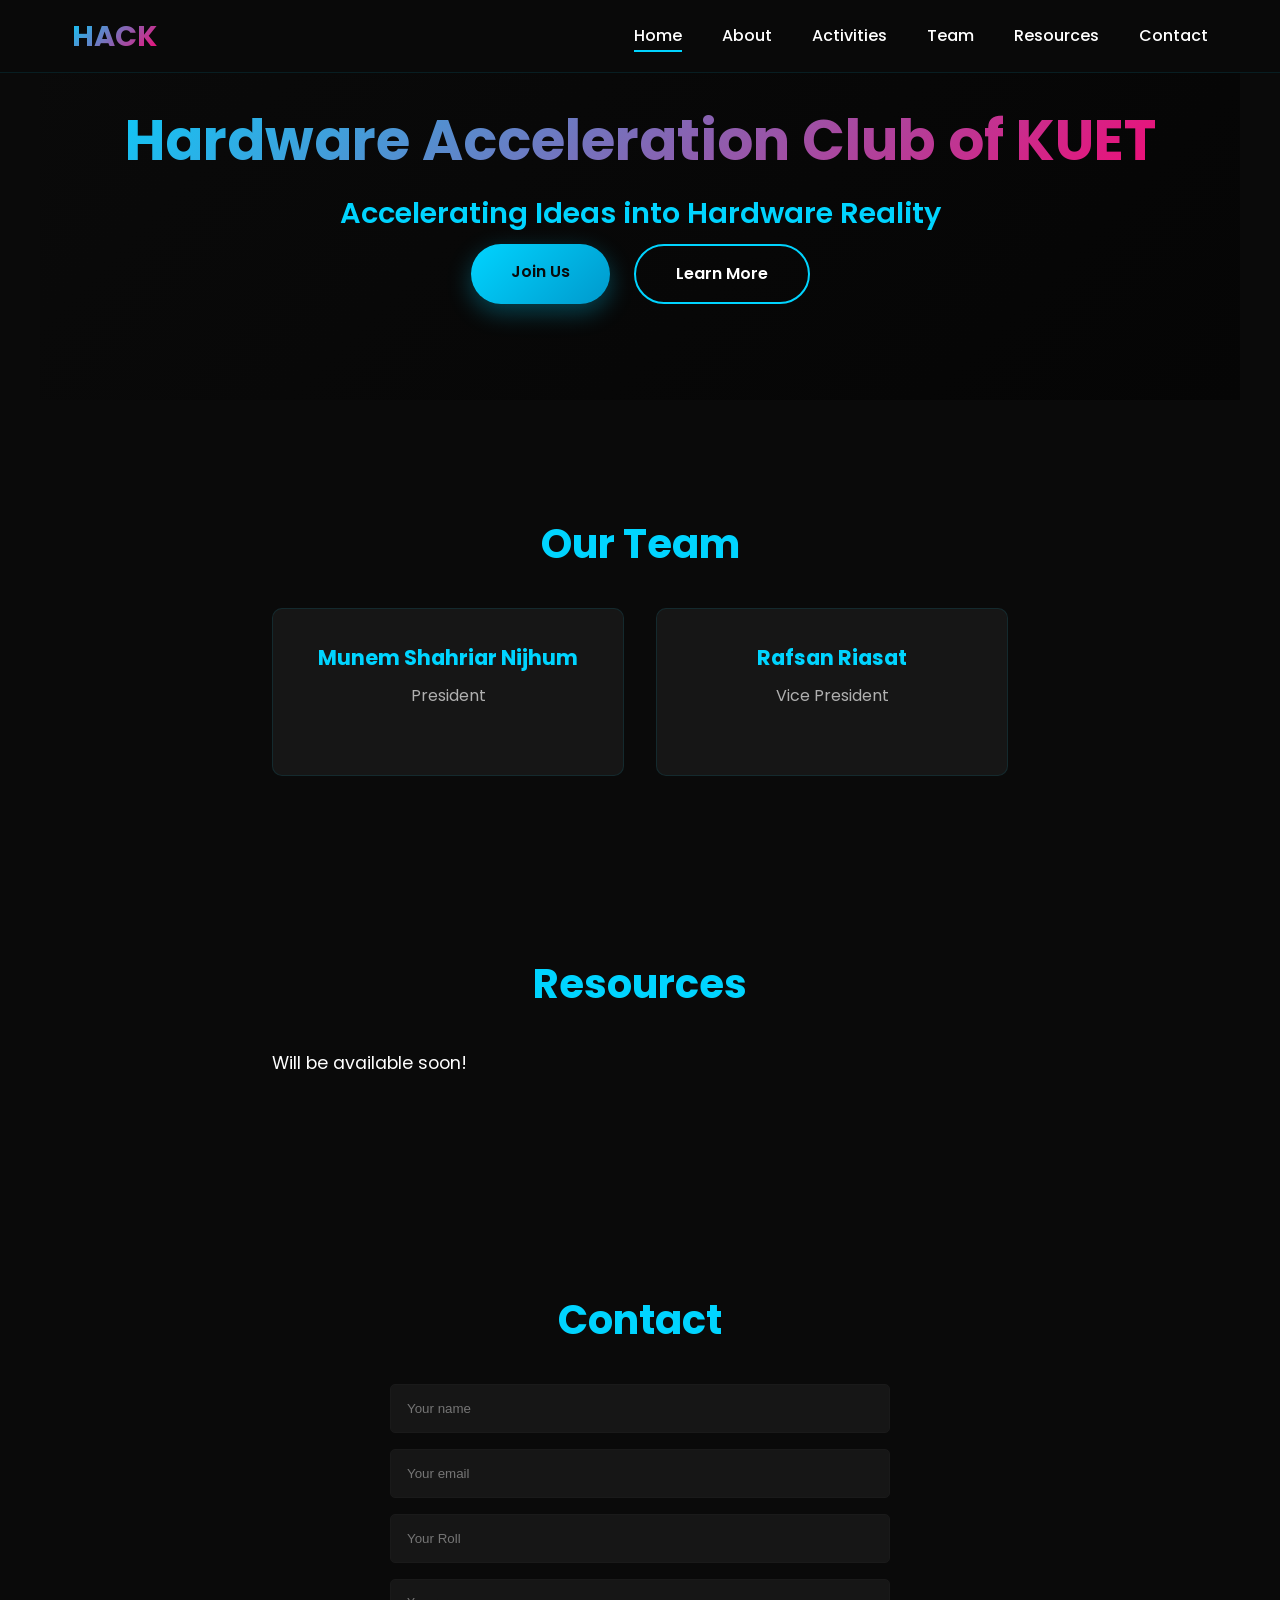
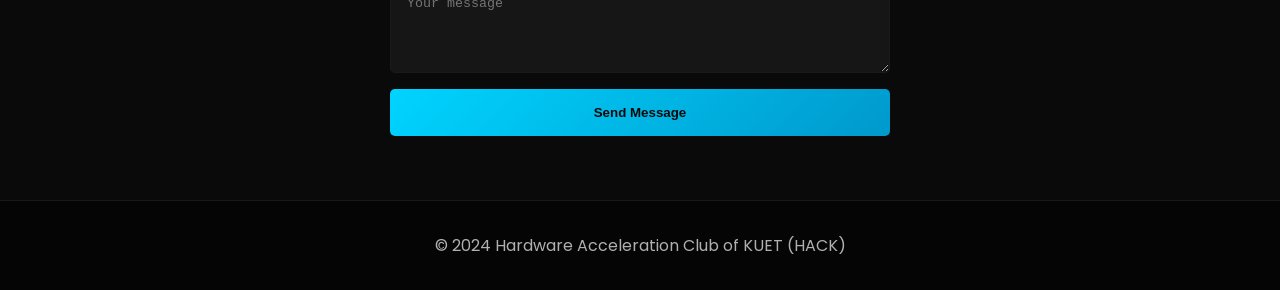
==== index.html @ 8478e125 "Adding Multipage of about,activities and Index" ====
<!DOCTYPE html>
<html lang="en">
<head>
    <meta charset="UTF-8">
    <meta name="viewport" content="width=device-width, initial-scale=1.0">
    <title>Hardware Acceleration Club of KUET (HACK)</title>
    <link rel="preconnect" href="https://fonts.googleapis.com">
    <link rel="preconnect" href="https://fonts.gstatic.com" crossorigin>
    <link href="https://fonts.googleapis.com/css2?family=Poppins:wght@300;400;500;600;700&family=Roboto:wght@400;500;700&display=swap" rel="stylesheet">
    <link rel="stylesheet" href="style.css">
</head>
<body>
    <!-- Header -->
    <header class="header">
        <nav class="navbar">
            <div class="nav-container">
                <div class="logo">
                    <h1>HACK</h1>
                </div>
                <ul class="nav-menu">
                    <li><a href="index.html" class="nav-link active">Home</a></li>
                    <li><a href="about.html" class="nav-link">About</a></li>
                    <li><a href="activities.html" class="nav-link">Activities</a></li>
                    <li><a href="index.html#team" class="nav-link">Team</a></li>
                    <li><a href="index.html#resources" class="nav-link">Resources</a></li>
                    <li><a href="index.html#contact" class="nav-link">Contact</a></li>
                </ul>
            </div>
        </nav>
    </header>

    <!-- Home Section -->
    <main>
        <section id="home" class="hero">
            <div class="hero-content">
                <h1 class="hero-title">Hardware Acceleration Club of KUET</h1>
                <p class="hero-tagline">Accelerating Ideas into Hardware Reality</p>
                <div class="hero-buttons">
                    <a href="#contact" class="btn btn-primary">Join Us</a>
                    <a href="about.html" class="btn btn-secondary">Learn More</a>
                </div>
            </div>
            <div class="hero-background">
                <div class="circle circle-1"></div>
                <div class="circle circle-2"></div>
                <div class="circle circle-3"></div>
            </div>
        </section>

        <!-- Team Section -->
        <section id="team" class="content-section">
            <h2>Our Team</h2>
            <div class="team-members">
                <div class="team-member">
                    <h3>Munem Shahriar Nijhum</h3>
                    <p>President</p>
                </div>
                <div class="team-member">
                    <h3>Rafsan Riasat</h3>
                    <p>Vice President</p>
                </div>
            </div>
        </section>

        <!-- Resources Section -->
        <section id="resources" class="content-section">
            <h2>Resources</h2>
            <p>Will be available soon!</p>
        </section>

        <!-- Contact Section -->
        <section id="contact" class="content-section">
            <h2>Contact</h2>
            <form>
                <input type="text" placeholder="Your name">
                <input type="email" placeholder="Your email">
                <input type="text" placeholder="Your Roll">
                <textarea rows="4" placeholder="Your message"></textarea>
                <button type="submit">Send Message</button>
            </form>
        </section>
    </main>

    <footer>
        <p>&copy; 2024 Hardware Acceleration Club of KUET (HACK)</p>
    </footer>
</body>
</html>
---- style.css ----
* {
    margin: 0;
    padding: 0;
    box-sizing: border-box;
}

:root {
    --primary: #00d4ff;
    --accent: #ff006e;
    --dark: #0a0a0a;
    --light: #b0b0b0;
}

body {
    font-family: 'Poppins', sans-serif;
    background: var(--dark);
    color: #fff;
    line-height: 1.6;
}

html {
    scroll-behavior: smooth;
}

/* Header */
.header {
    position: fixed;
    top: 0;
    width: 100%;
    background: rgba(10, 10, 10, 0.95);
    backdrop-filter: blur(10px);
    z-index: 1000;
    border-bottom: 1px solid rgba(0, 212, 255, 0.1);
    padding: 0.8rem 0;
}

.nav-container {
    max-width: 1200px;
    margin: 0 auto;
    padding: 0 2rem;
    display: flex;
    justify-content: space-between;
    align-items: center;
}

.logo h1 {
    font-size: 1.8rem;
    background: linear-gradient(135deg, var(--primary), var(--accent));
    -webkit-background-clip: text;
    -webkit-text-fill-color: transparent;
}

.nav-menu {
    display: flex;
    list-style: none;
    gap: 2.5rem;
}

.nav-link {
    color: #fff;
    text-decoration: none;
    font-weight: 500;
    position: relative;
    transition: 0.3s;
}

.nav-link::after {
    content: '';
    position: absolute;
    bottom: -5px;
    left: 0;
    width: 0;
    height: 2px;
    background: var(--primary);
    transition: 0.3s;
}

.nav-link:hover::after,
.nav-link.active::after {
    width: 100%;
}

/* Hero */
.hero {
    height: auto;
    display: flex;
    align-items: center;
    justify-content: center;
    position: relative;
    background: linear-gradient(135deg, var(--dark) 0%, #050505 100%);
    padding: 6rem 0;
    overflow: hidden;
}

.hero-content {
    position: relative;
    z-index: 10;
    text-align: center;
    width: 100%;
    padding: 0 1rem;
}

.hero-title {
    font-size: 3.5rem;
    font-weight: 700;
    background: linear-gradient(135deg, var(--primary), var(--accent));
    -webkit-background-clip: text;
    -webkit-text-fill-color: transparent;
    margin-bottom: 0.3rem;
}

.hero-tagline {
    font-size: 1.8rem;
    color: var(--primary);
    font-weight: 600;
    margin-bottom: 0.5rem;
}

.hero-description {
    font-size: 1.2rem;
    color: var(--light);
    margin-bottom: 1.5rem;
    font-weight: 300;
}

.hero-buttons {
    display: flex;
    gap: 1.5rem;
    justify-content: center;
    flex-wrap: wrap;
}

.btn {
    padding: 15px 40px;
    border: none;
    border-radius: 50px;
    font-size: 1rem;
    font-weight: 600;
    cursor: pointer;
    text-decoration: none;
    transition: 0.3s;
}

.btn-primary {
    background: linear-gradient(135deg, var(--primary), #0099cc);
    color: var(--dark);
    box-shadow: 0 8px 25px rgba(0, 212, 255, 0.3);
}

.btn-primary:hover {
    transform: translateY(-3px);
    box-shadow: 0 12px 35px rgba(0, 212, 255, 0.5);
}

.btn-secondary {
    background: transparent;
    border: 2px solid var(--primary);
    color: #fff;
}

.btn-secondary:hover {
    background: var(--primary);
    color: var(--dark);
    transform: translateY(-3px);
}

/* Sections */
section {
    max-width: 1200px;
    margin: 0 auto;
    padding: 2rem;
}

section h2 {
    font-size: 2.5rem;
    color: var(--primary);
    text-align: center;
    margin-bottom: 2rem;
}

section a {
    color: var(--primary);
    text-decoration: none;
}

.content-section {
    padding: 4rem 2rem;
    max-width: 800px;
    margin: 0 auto;
    margin-top: 3rem;
}

.content-section h2 {
    font-size: 2.5rem;
    color: var(--primary);
    text-align: center;
    margin-bottom: 2rem;
}

.content-section p {
    font-size: 1.1rem;
    line-height: 1.8;
    margin-bottom: 2rem;
    color: #fff;
}

.content-section ul {
    list-style: none;
    padding: 0;
}

.content-section li {
    padding: 1.5rem 0;
    border-bottom: 1px solid rgba(255, 255, 255, 0.1);
    font-size: 1.1rem;
    color: #fff;
}

.content-section li strong {
    color: var(--primary);
}

.team-members {
    display: grid;
    grid-template-columns: repeat(auto-fit, minmax(300px, 1fr));
    gap: 2rem;
    margin-top: 2rem;
}

.team-member {
    background: rgba(255, 255, 255, 0.05);
    padding: 2rem;
    border-radius: 10px;
    text-align: center;
    border: 1px solid rgba(0, 212, 255, 0.1);
}

.team-member h3 {
    color: var(--primary);
    margin-bottom: 0.5rem;
    font-size: 1.3rem;
}

.team-member p {
    color: var(--light);
    font-size: 1rem;
}

form {
    display: flex;
    flex-direction: column;
    gap: 1rem;
    max-width: 500px;
    margin: 0 auto;
}

form input, form textarea {
    padding: 1rem;
    border: 1px solid #1a1a1a;
    background: rgba(255, 255, 255, 0.05);
    color: #fff;
    border-radius: 5px;
}

form button {
    padding: 1rem;
    background: linear-gradient(135deg, var(--primary), #0099cc);
    color: var(--dark);
    border: none;
    border-radius: 5px;
    font-weight: 600;
    cursor: pointer;
}

footer {
    background: #050505;
    padding: 2rem;
    text-align: center;
    color: var(--light);
    border-top: 1px solid #1a1a1a;
}
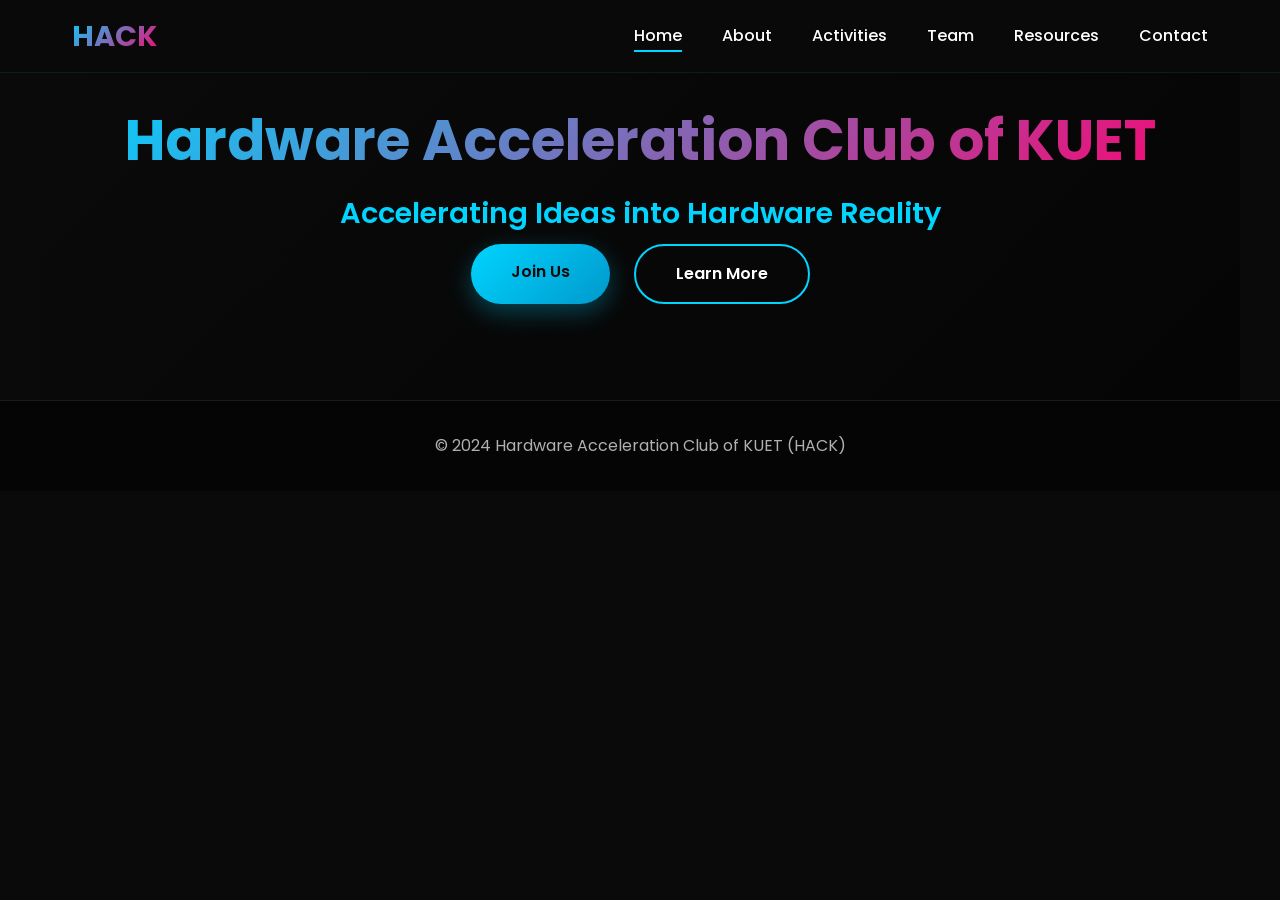
==== commit 4cb756d3: "adding resource and contact section" ====
--- a/index.html
+++ b/index.html
@@ -21,9 +21,9 @@
                     <li><a href="index.html" class="nav-link active">Home</a></li>
                     <li><a href="about.html" class="nav-link">About</a></li>
                     <li><a href="activities.html" class="nav-link">Activities</a></li>
-                    <li><a href="index.html#team" class="nav-link">Team</a></li>
-                    <li><a href="index.html#resources" class="nav-link">Resources</a></li>
-                    <li><a href="index.html#contact" class="nav-link">Contact</a></li>
+                    <li><a href="team.html" class="nav-link">Team</a></li>
+                    <li><a href="resources.html" class="nav-link">Resources</a></li>
+                    <li><a href="contact.html" class="nav-link">Contact</a></li>
                 </ul>
             </div>
         </nav>
@@ -36,7 +36,7 @@
                 <h1 class="hero-title">Hardware Acceleration Club of KUET</h1>
                 <p class="hero-tagline">Accelerating Ideas into Hardware Reality</p>
                 <div class="hero-buttons">
-                    <a href="#contact" class="btn btn-primary">Join Us</a>
+                    <a href="contact.html" class="btn btn-primary">Join Us</a>
                     <a href="about.html" class="btn btn-secondary">Learn More</a>
                 </div>
             </div>
@@ -46,39 +46,6 @@
                 <div class="circle circle-3"></div>
             </div>
         </section>
-
-        <!-- Team Section -->
-        <section id="team" class="content-section">
-            <h2>Our Team</h2>
-            <div class="team-members">
-                <div class="team-member">
-                    <h3>Munem Shahriar Nijhum</h3>
-                    <p>President</p>
-                </div>
-                <div class="team-member">
-                    <h3>Rafsan Riasat</h3>
-                    <p>Vice President</p>
-                </div>
-            </div>
-        </section>
-
-        <!-- Resources Section -->
-        <section id="resources" class="content-section">
-            <h2>Resources</h2>
-            <p>Will be available soon!</p>
-        </section>
-
-        <!-- Contact Section -->
-        <section id="contact" class="content-section">
-            <h2>Contact</h2>
-            <form>
-                <input type="text" placeholder="Your name">
-                <input type="email" placeholder="Your email">
-                <input type="text" placeholder="Your Roll">
-                <textarea rows="4" placeholder="Your message"></textarea>
-                <button type="submit">Send Message</button>
-            </form>
-        </section>
     </main>
 
     <footer>
--- a/style.css
+++ b/style.css
@@ -235,6 +235,14 @@
     border: 1px solid rgba(0, 212, 255, 0.1);
 }
 
+.team-photo {
+    width: 100%;
+    height: 300px;
+    object-fit: cover;
+    border-radius: 10px;
+    margin-bottom: 1.5rem;
+}
+
 .team-member h3 {
     color: var(--primary);
     margin-bottom: 0.5rem;
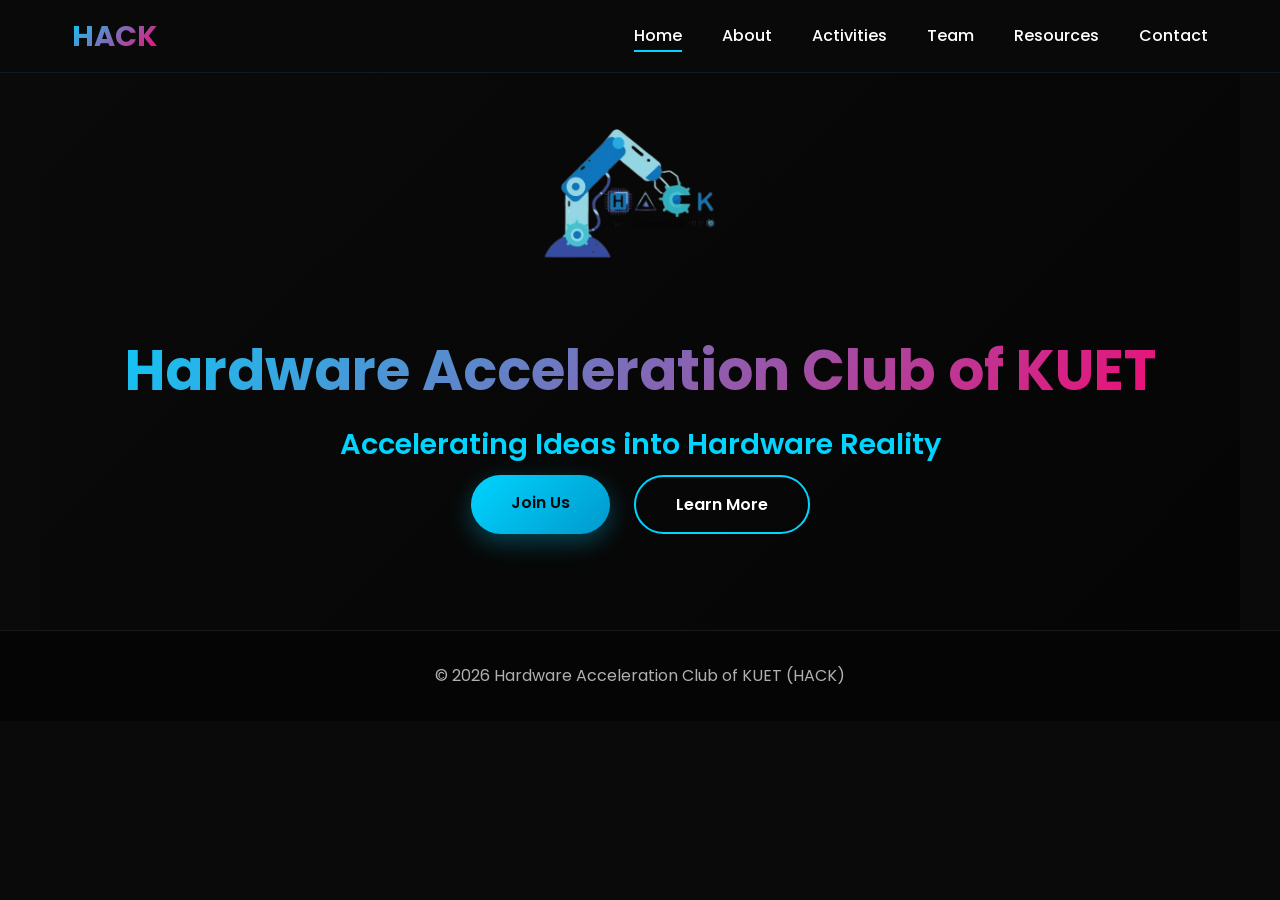
==== commit 3969445f: "Team Formation" ====
--- a/index.html
+++ b/index.html
@@ -33,6 +33,7 @@
     <main>
         <section id="home" class="hero">
             <div class="hero-content">
+                <img src="img/HACKLogo.png" alt="HACK Logo" class="hero-logo">
                 <h1 class="hero-title">Hardware Acceleration Club of KUET</h1>
                 <p class="hero-tagline">Accelerating Ideas into Hardware Reality</p>
                 <div class="hero-buttons">
@@ -49,7 +50,7 @@
     </main>
 
     <footer>
-        <p>&copy; 2024 Hardware Acceleration Club of KUET (HACK)</p>
+        <p>&copy; 2026 Hardware Acceleration Club of KUET (HACK)</p>
     </footer>
 </body>
 </html>
--- a/style.css
+++ b/style.css
@@ -100,6 +100,15 @@
     padding: 0 1rem;
 }
 
+.hero-logo {
+    max-width: 200px;
+    height: auto;
+    margin-bottom: 2rem;
+    display: block;
+    margin-left: auto;
+    margin-right: auto;
+}
+
 .hero-title {
     font-size: 3.5rem;
     font-weight: 700;
@@ -107,6 +116,16 @@
     -webkit-background-clip: text;
     -webkit-text-fill-color: transparent;
     margin-bottom: 0.3rem;
+    display: flex;
+    align-items: center;
+    justify-content: center;
+    gap: 2rem;
+}
+
+.hero-title-logo {
+    max-width: 150px;
+    height: auto;
+    flex-shrink: 0;
 }
 
 .hero-tagline {
@@ -184,10 +203,10 @@
 }
 
 .content-section {
-    padding: 4rem 2rem;
+    padding: 1.5rem 2rem;
     max-width: 800px;
     margin: 0 auto;
-    margin-top: 3rem;
+    margin-top: 1rem;
 }
 
 .content-section h2 {
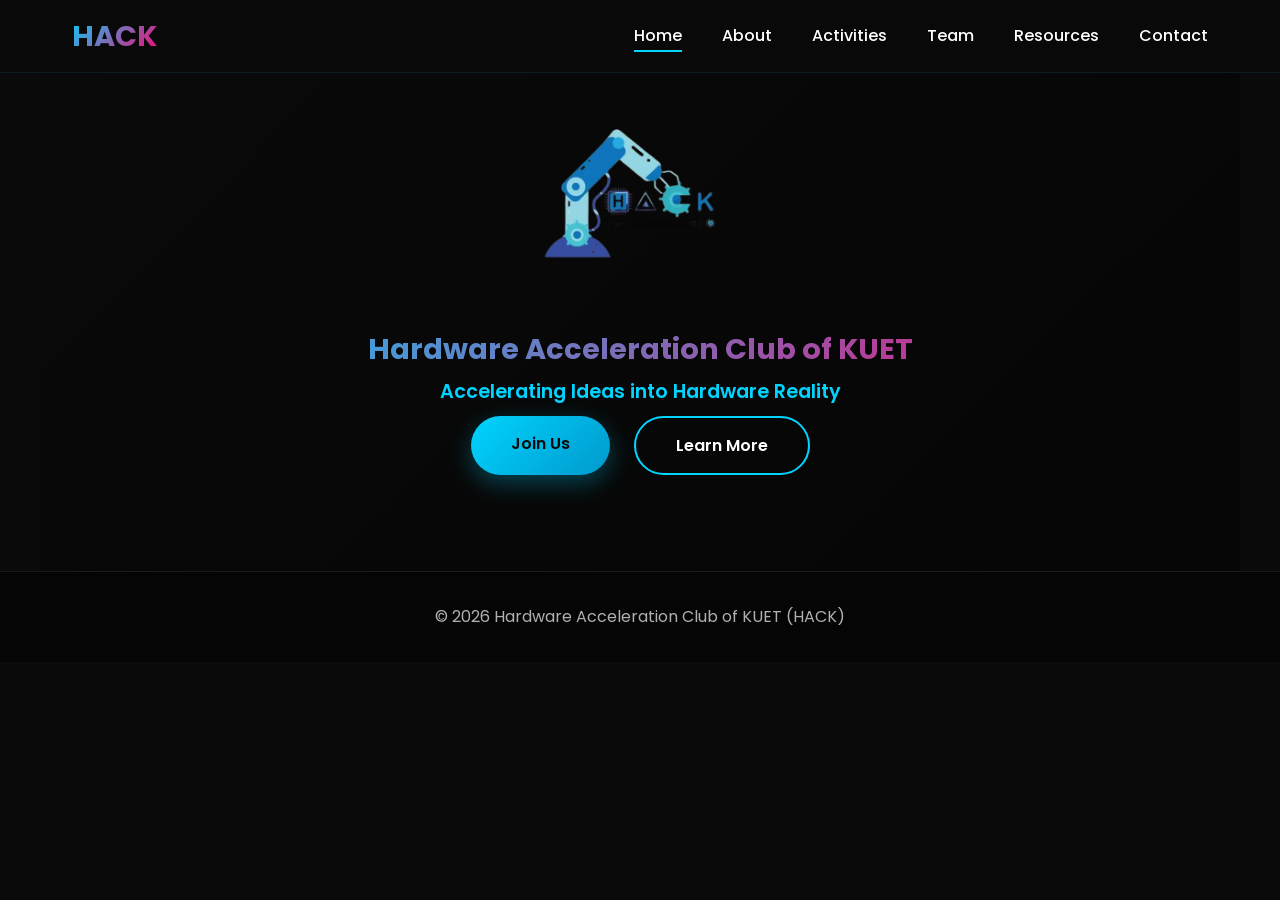
==== commit 1c28e047: "Mobile view Updation" ====
--- a/index.html
+++ b/index.html
@@ -17,7 +17,12 @@
                 <div class="logo">
                     <h1>HACK</h1>
                 </div>
-                <ul class="nav-menu">
+                <div class="hamburger" id="hamburger">
+                    <span></span>
+                    <span></span>
+                    <span></span>
+                </div>
+                <ul class="nav-menu" id="navMenu">
                     <li><a href="index.html" class="nav-link active">Home</a></li>
                     <li><a href="about.html" class="nav-link">About</a></li>
                     <li><a href="activities.html" class="nav-link">Activities</a></li>
@@ -52,5 +57,25 @@
     <footer>
         <p>&copy; 2026 Hardware Acceleration Club of KUET (HACK)</p>
     </footer>
+
+    <script>
+        // Mobile menu toggle
+        const hamburger = document.getElementById('hamburger');
+        const navMenu = document.getElementById('navMenu');
+        const navLinks = navMenu.querySelectorAll('.nav-link');
+
+        hamburger.addEventListener('click', () => {
+            hamburger.classList.toggle('active');
+            navMenu.classList.toggle('active');
+        });
+
+        // Close menu when a link is clicked
+        navLinks.forEach(link => {
+            link.addEventListener('click', () => {
+                hamburger.classList.remove('active');
+                navMenu.classList.remove('active');
+            });
+        });
+    </script>
 </body>
 </html>
--- a/style.css
+++ b/style.css
@@ -80,6 +80,70 @@
     width: 100%;
 }
 
+/* Hamburger Menu */
+.hamburger {
+    display: none;
+    flex-direction: column;
+    cursor: pointer;
+    gap: 5px;
+}
+
+.hamburger span {
+    width: 25px;
+    height: 3px;
+    background: var(--primary);
+    border-radius: 3px;
+    transition: 0.3s;
+}
+
+.hamburger.active span:nth-child(1) {
+    transform: rotate(45deg) translate(10px, 10px);
+}
+
+.hamburger.active span:nth-child(2) {
+    opacity: 0;
+}
+
+.hamburger.active span:nth-child(3) {
+    transform: rotate(-45deg) translate(8px, -8px);
+}
+
+/* Designation Filter */
+.designation-filter {
+    display: flex;
+    flex-direction: column;
+    gap: 0;
+    padding: 1rem 0;
+}
+
+.filter-btn {
+    padding: 1rem 2rem;
+    background: transparent;
+    border: none;
+    border-bottom: 1px solid rgba(0, 212, 255, 0.1);
+    color: var(--primary);
+    cursor: pointer;
+    font-size: 1rem;
+    transition: 0.3s;
+    font-weight: 500;
+    text-align: left;
+}
+
+.filter-btn:first-child {
+    border-top: 1px solid rgba(0, 212, 255, 0.1);
+}
+
+.filter-btn:hover {
+    background: rgba(0, 212, 255, 0.1);
+    padding-left: 2.5rem;
+}
+
+.filter-btn-active {
+    background: rgba(0, 212, 255, 0.2);
+    padding-left: 2.5rem;
+    border-left: 3px solid var(--primary);
+}
+
 /* Hero */
 .hero {
     height: auto;
@@ -305,4 +369,216 @@
     text-align: center;
     color: var(--light);
     border-top: 1px solid #1a1a1a;
+}
+
+/* Wider container for team page to fit 3 images in a row */
+.team-page-wide {
+    max-width: 1200px !important;
+}
+
+/* Mobile Responsive Design */
+@media (max-width: 768px) {
+    .logo h1 {
+        font-size: 1.3rem;
+    }
+
+    .nav-menu {
+        display: none;
+        position: absolute;
+        top: 60px;
+        left: 0;
+        width: 100%;
+        flex-direction: column;
+        background: rgba(10, 10, 10, 0.98);
+        gap: 0;
+        padding: 1rem 0;
+        border-bottom: 1px solid rgba(0, 212, 255, 0.1);
+    }
+
+    .nav-menu.active {
+        display: flex;
+    }
+
+    .nav-menu li {
+        padding: 1rem 2rem;
+        border-bottom: 1px solid rgba(0, 212, 255, 0.05);
+    }
+
+    .nav-menu li:last-child {
+        border-bottom: none;
+    }
+
+    .nav-link {
+        font-size: 0.9rem;
+    }
+
+    .nav-link::after {
+        display: none;
+    }
+
+    .hamburger {
+        display: flex;
+    }
+
+    .nav-link {
+        font-size: 0.9rem;
+    }
+
+    /* Show designation filter in mobile */
+    #designation-filter-section {
+        display: block !important;
+        padding: 1.5rem 1rem !important;
+    }
+
+    .designation-filter {
+        display: flex;
+    }
+
+    .team-member.hidden {
+        display: none;
+    }
+
+.hidden-section {
+    display: none;
+}
+        gap: 1rem;
+    }
+
+    .hero-title-logo {
+        max-width: 80px;
+    }
+
+    .hero-title {
+        font-size: 1.8rem;
+        gap: 1rem;
+    }
+
+    .hero-title-logo {
+        max-width: 80px;
+    }
+
+    .hero-tagline {
+        font-size: 1.2rem;
+    }
+
+    .hero-description {
+        font-size: 1rem;
+    }
+
+    section h2 {
+        font-size: 1.8rem;
+    }
+
+    .content-section h2 {
+        font-size: 1.8rem;
+    }
+
+    .content-section p {
+        font-size: 1rem;
+    }
+
+    .team-members {
+        grid-template-columns: repeat(auto-fit, minmax(200px, 1fr));
+        gap: 1rem;
+    }
+
+    .team-photo {
+        height: 200px;
+    }
+
+    .team-member h3 {
+        font-size: 1.1rem;
+    }
+
+    .team-member p {
+        font-size: 0.9rem;
+    }
+}
+
+@media (max-width: 480px) {
+    .logo h1 {
+        font-size: 1.1rem;
+    }
+
+    .nav-container {
+        padding: 0 1rem;
+    }
+
+    .nav-menu {
+        gap: 1rem;
+    }
+
+    .nav-link {
+        font-size: 0.8rem;
+    }
+
+    .hamburger {
+        display: flex;
+    }
+
+    .hero {
+        padding: 4rem 0;
+    }
+
+    .hero-title {
+        font-size: 1.3rem;
+        gap: 0.5rem;
+    }
+
+    .hero-title-logo {
+        max-width: 60px;
+    }
+
+    .hero-tagline {
+        font-size: 1rem;
+    }
+
+    .hero-description {
+        font-size: 0.9rem;
+    }
+
+    section {
+        padding: 1rem;
+    }
+
+    section h2 {
+        font-size: 1.5rem;
+        margin-bottom: 1rem;
+    }
+
+    .content-section {
+        padding: 1rem;
+    }
+
+    .content-section h2 {
+        font-size: 1.5rem;
+        margin-bottom: 1rem;
+    }
+
+    .content-section p {
+        font-size: 0.9rem;
+        margin-bottom: 1rem;
+    }
+
+    .team-members {
+        grid-template-columns: 1fr;
+        gap: 1rem;
+    }
+
+    .team-photo {
+        height: 250px;
+    }
+
+    .team-member {
+        padding: 1rem;
+    }
+
+    .btn {
+        padding: 10px 25px;
+        font-size: 0.9rem;
+    }
+
+    .hero-buttons {
+        gap: 1rem;
+    }
 }
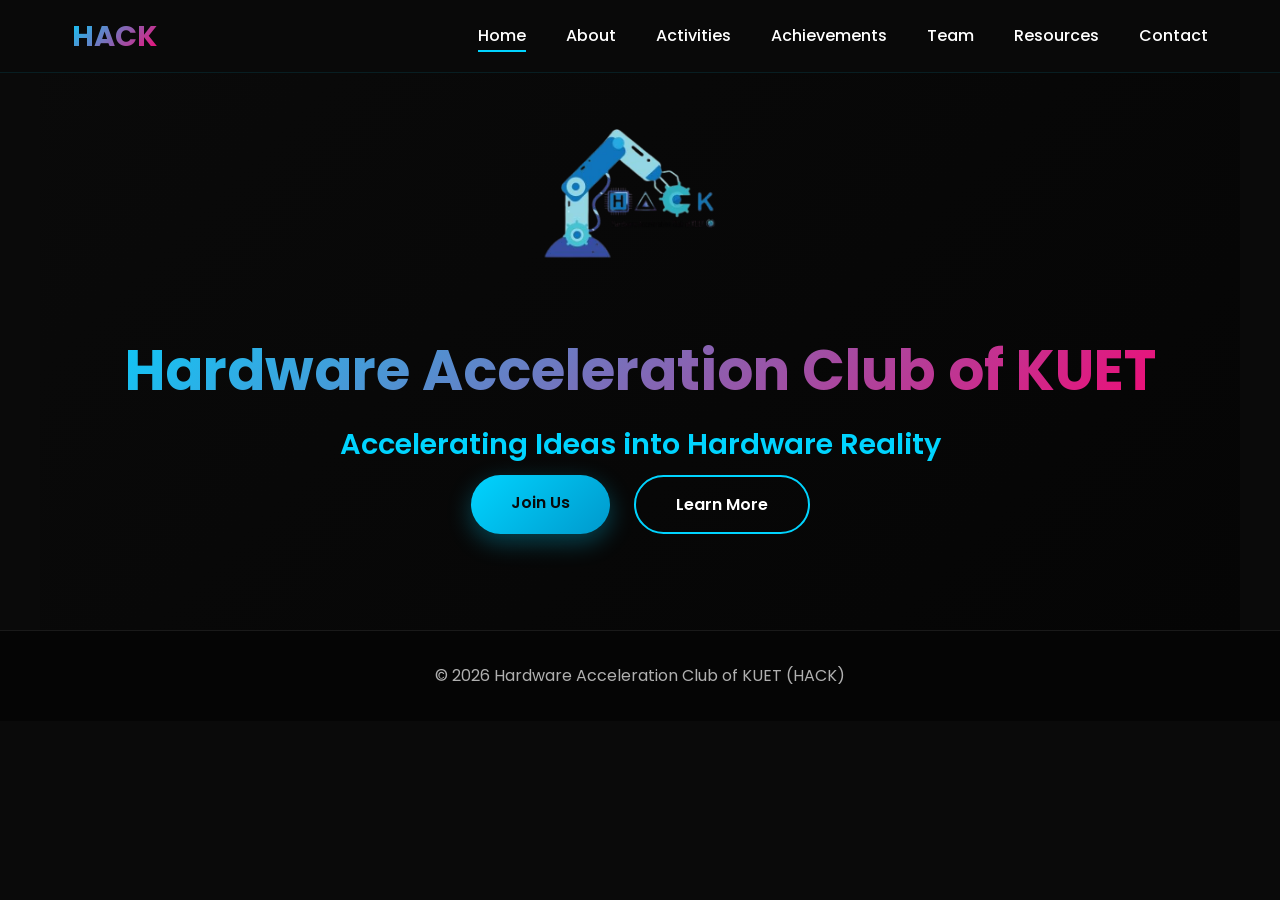
==== commit 1da71777: "Adding About and Achievements Segment" ====
--- a/index.html
+++ b/index.html
@@ -26,6 +26,7 @@
                     <li><a href="index.html" class="nav-link active">Home</a></li>
                     <li><a href="about.html" class="nav-link">About</a></li>
                     <li><a href="activities.html" class="nav-link">Activities</a></li>
+                    <li><a href="achievements.html" class="nav-link">Achievements</a></li>
                     <li><a href="team.html" class="nav-link">Team</a></li>
                     <li><a href="resources.html" class="nav-link">Resources</a></li>
                     <li><a href="contact.html" class="nav-link">Contact</a></li>
--- a/style.css
+++ b/style.css
@@ -305,7 +305,7 @@
 
 .team-members {
     display: grid;
-    grid-template-columns: repeat(auto-fit, minmax(300px, 1fr));
+    grid-template-columns: repeat(3, 1fr);
     gap: 2rem;
     margin-top: 2rem;
 }
@@ -319,11 +319,14 @@
 }
 
 .team-photo {
-    width: 100%;
-    height: 300px;
+    width: 250px;
+    height: 250px;
     object-fit: cover;
     border-radius: 10px;
     margin-bottom: 1.5rem;
+    display: block;
+    margin-left: auto;
+    margin-right: auto;
 }
 
 .team-member h3 {
@@ -376,8 +379,35 @@
     max-width: 1200px !important;
 }
 
-/* Mobile Responsive Design */
-@media (max-width: 768px) {
+/* Ensure team-page-wide sections display exactly 3 columns */
+.team-page-wide .team-members {
+    grid-template-columns: repeat(3, 1fr);
+    gap: 2rem;
+}
+
+/* Responsive Design */
+
+/* Laptops and Desktops */
+@media (min-width: 993px) {
+    .team-members, .team-page-wide .team-members {
+        grid-template-columns: repeat(3, 1fr); /* 3 columns */
+    }
+}
+
+/* Tablets */
+@media (max-width: 992px) {
+    .team-members, .team-page-wide .team-members {
+        grid-template-columns: repeat(2, 1fr); /* 2 columns */
+        gap: 1.5rem;
+    }
+    .team-photo {
+        width: 200px;
+        height: 200px;
+    }
+}
+
+/* Mobile devices */
+@media (max-width: 767px) {
     .logo h1 {
         font-size: 1.3rem;
     }
@@ -400,7 +430,7 @@
     }
 
     .nav-menu li {
-        padding: 1rem 2rem;
+        padding: 0.5rem 2rem;
         border-bottom: 1px solid rgba(0, 212, 255, 0.05);
     }
 
@@ -418,10 +448,6 @@
 
     .hamburger {
         display: flex;
-    }
-
-    .nav-link {
-        font-size: 0.9rem;
     }
 
     /* Show designation filter in mobile */
@@ -432,20 +458,16 @@
 
     .designation-filter {
         display: flex;
+        flex-wrap: wrap;
+        justify-content: center;
     }
 
     .team-member.hidden {
         display: none;
     }
 
-.hidden-section {
-    display: none;
-}
-        gap: 1rem;
-    }
-
-    .hero-title-logo {
-        max-width: 80px;
+    .hidden-section {
+        display: none;
     }
 
     .hero-title {
@@ -477,13 +499,14 @@
         font-size: 1rem;
     }
 
-    .team-members {
-        grid-template-columns: repeat(auto-fit, minmax(200px, 1fr));
+    .team-members, .team-page-wide .team-members {
+        grid-template-columns: 1fr; /* 1 column */
         gap: 1rem;
     }
 
     .team-photo {
-        height: 200px;
+        width: 180px;
+        height: 180px;
     }
 
     .team-member h3 {
@@ -512,10 +535,6 @@
         font-size: 0.8rem;
     }
 
-    .hamburger {
-        display: flex;
-    }
-
     .hero {
         padding: 4rem 0;
     }
@@ -560,17 +579,9 @@
         margin-bottom: 1rem;
     }
 
-    .team-members {
-        grid-template-columns: 1fr;
-        gap: 1rem;
-    }
-
-    .team-photo {
-        height: 250px;
-    }
-
     .team-member {
         padding: 1rem;
+        text-align: center;
     }
 
     .btn {
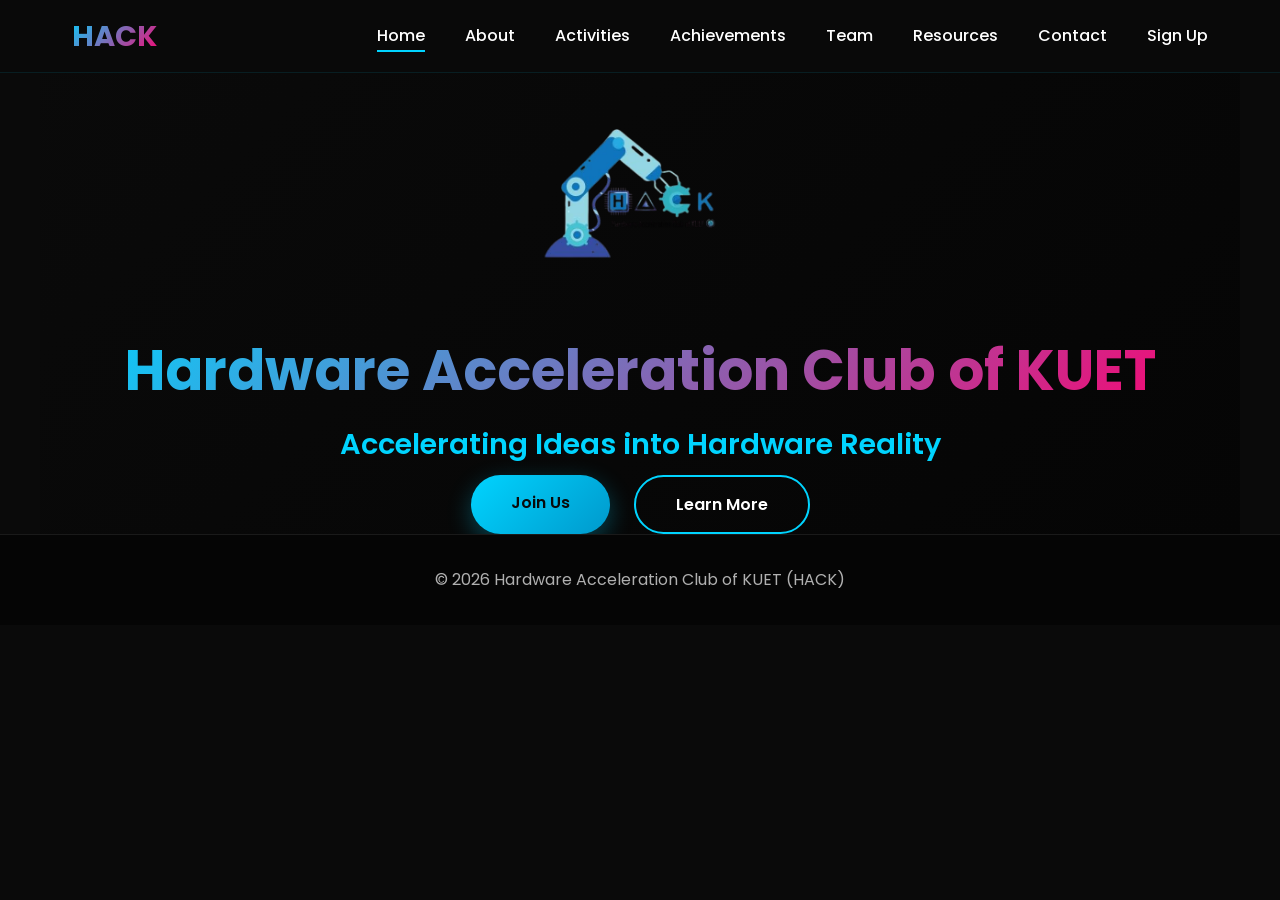
==== commit e8b58ddd: "adding signup section Co-authored-by: Copilot <copilot@github.com>" ====
--- a/index.html
+++ b/index.html
@@ -30,6 +30,7 @@
                     <li><a href="team.html" class="nav-link">Team</a></li>
                     <li><a href="resources.html" class="nav-link">Resources</a></li>
                     <li><a href="contact.html" class="nav-link">Contact</a></li>
+                    <li><a href="signup.html" class="nav-link">Sign Up</a></li>
                 </ul>
             </div>
         </nav>
--- a/style.css
+++ b/style.css
@@ -152,7 +152,7 @@
     justify-content: center;
     position: relative;
     background: linear-gradient(135deg, var(--dark) 0%, #050505 100%);
-    padding: 6rem 0;
+    padding: 6rem 0 0 0;
     overflow: hidden;
 }
 
@@ -270,7 +270,7 @@
     padding: 1.5rem 2rem;
     max-width: 800px;
     margin: 0 auto;
-    margin-top: 1rem;
+    margin-top: -8rem;
 }
 
 .content-section h2 {
@@ -364,6 +364,57 @@
     border-radius: 5px;
     font-weight: 600;
     cursor: pointer;
+    transition: all 0.3s ease;
+}
+
+form button:hover {
+    transform: translateY(-2px);
+    box-shadow: 0 8px 20px rgba(0, 212, 255, 0.3);
+}
+
+.checkbox-label {
+    display: flex;
+    align-items: center;
+    gap: 0.8rem;
+    padding: 0.8rem 0;
+    cursor: pointer;
+    font-size: 1rem;
+    color: #fff;
+}
+
+.checkbox-label input[type="checkbox"] {
+    width: 20px;
+    height: 20px;
+    cursor: pointer;
+    accent-color: var(--primary);
+}
+
+.checkbox-label span {
+    user-select: none;
+}
+
+.success-message {
+    margin-top: 1.5rem;
+    padding: 0.75rem;
+    background: rgba(0, 212, 255, 0.1);
+    border: 2px solid var(--primary);
+    color: var(--primary);
+    border-radius: 5px;
+    text-align: center;
+    font-weight: 600;
+    font-size: 0.95rem;
+    animation: slideIn 0.4s ease;
+}
+
+@keyframes slideIn {
+    from {
+        opacity: 0;
+        transform: translateY(-10px);
+    }
+    to {
+        opacity: 1;
+        transform: translateY(0);
+    }
 }
 
 footer {
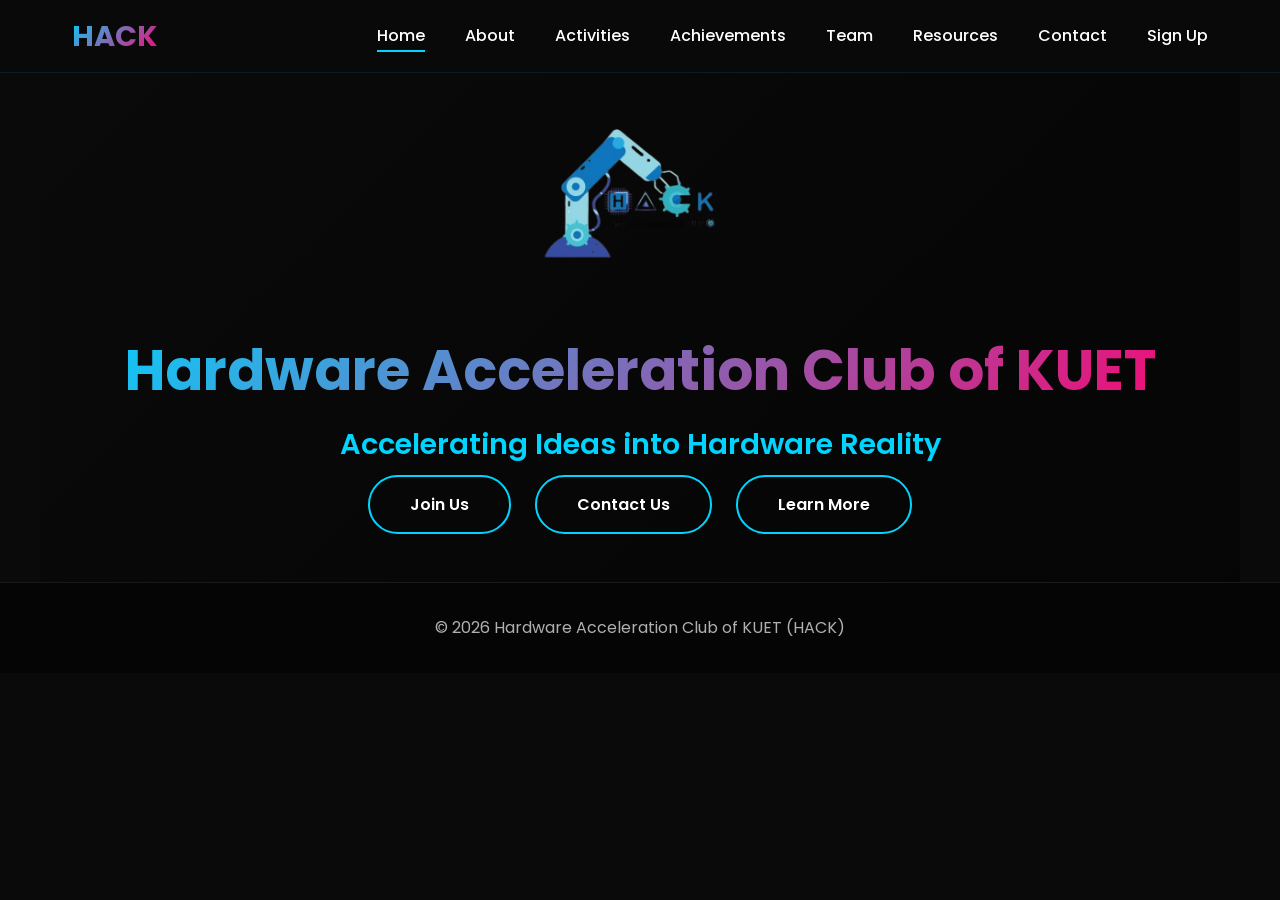
==== commit 53ed57e0: "Quick Contact Section Co-authored-by: Copilot <copilot@github.com>" ====
--- a/index.html
+++ b/index.html
@@ -44,7 +44,8 @@
                 <h1 class="hero-title">Hardware Acceleration Club of KUET</h1>
                 <p class="hero-tagline">Accelerating Ideas into Hardware Reality</p>
                 <div class="hero-buttons">
-                    <a href="contact.html" class="btn btn-primary">Join Us</a>
+                    <a href="signup.html" class="btn btn-secondary">Join Us</a>
+                    <a href="contact.html" class="btn btn-secondary">Contact Us</a>
                     <a href="about.html" class="btn btn-secondary">Learn More</a>
                 </div>
             </div>
--- a/style.css
+++ b/style.css
@@ -152,7 +152,7 @@
     justify-content: center;
     position: relative;
     background: linear-gradient(135deg, var(--dark) 0%, #050505 100%);
-    padding: 6rem 0 0 0;
+    padding: 6rem 0 3rem 0;
     overflow: hidden;
 }
 
@@ -270,14 +270,14 @@
     padding: 1.5rem 2rem;
     max-width: 800px;
     margin: 0 auto;
-    margin-top: -8rem;
+    margin-top: 0;
 }
 
 .content-section h2 {
     font-size: 2.5rem;
     color: var(--primary);
     text-align: center;
-    margin-bottom: 2rem;
+    margin-bottom: 1rem;
 }
 
 .content-section p {
@@ -293,7 +293,7 @@
 }
 
 .content-section li {
-    padding: 1.5rem 0;
+    padding: 0.75rem 0;
     border-bottom: 1px solid rgba(255, 255, 255, 0.1);
     font-size: 1.1rem;
     color: #fff;
@@ -301,6 +301,33 @@
 
 .content-section li strong {
     color: var(--primary);
+}
+
+/* Activities Gallery */
+.activities-gallery {
+    max-width: 1200px;
+}
+
+.activity-item {
+    text-align: center;
+    margin: 2rem 0;
+}
+
+.activity-image {
+    width: 100%;
+    max-width: 600px;
+    height: auto;
+    border-radius: 10px;
+    margin-bottom: 1rem;
+    display: block;
+    margin-left: auto;
+    margin-right: auto;
+}
+
+.activity-item h3 {
+    font-size: 1.5rem;
+    color: var(--primary);
+    margin-top: 1rem;
 }
 
 .team-members {
@@ -423,6 +450,47 @@
     text-align: center;
     color: var(--light);
     border-top: 1px solid #1a1a1a;
+}
+
+.quick-contact {
+    background: rgba(255, 255, 255, 0.05);
+    padding: 2rem;
+    border-radius: 10px;
+    border: 1px solid rgba(0, 212, 255, 0.2);
+    text-align: center;
+    max-width: 600px;
+    margin: 0 auto;
+}
+
+.quick-contacts-container {
+    display: grid;
+    grid-template-columns: 1fr;
+    gap: 2rem;
+    max-width: 1200px;
+    margin: 0 auto;
+}
+
+.quick-contact-image {
+    width: 200px;
+    height: 200px;
+    object-fit: cover;
+    border-radius: 10px;
+    margin: 0 auto 1.5rem auto;
+    display: block;
+    border: 2px solid var(--primary);
+}
+
+.quick-contact h3 {
+    font-size: 1.5rem;
+    color: var(--primary);
+    margin-bottom: 1rem;
+}
+
+.quick-contact p {
+    font-size: 1rem;
+    color: #fff;
+    margin-bottom: 0.75rem;
+    line-height: 1.6;
 }
 
 /* Wider container for team page to fit 3 images in a row */
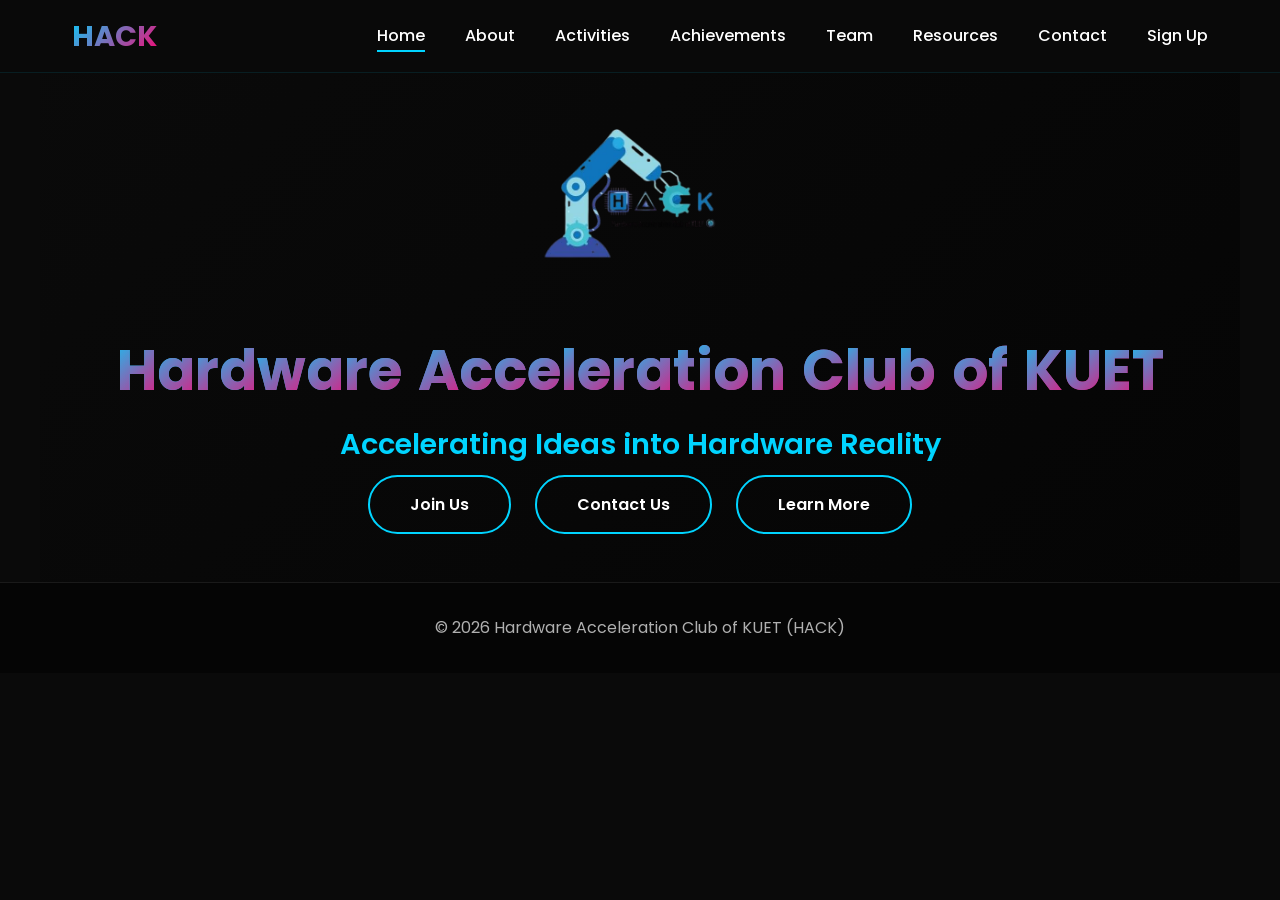
==== commit 6c2c3247: "Adding Animation Delay and Blinking Effect Co-authored-by: Copilot <copilot@github.com>" ====
--- a/index.html
+++ b/index.html
@@ -41,7 +41,23 @@
         <section id="home" class="hero">
             <div class="hero-content">
                 <img src="img/HACKLogo.png" alt="HACK Logo" class="hero-logo">
-                <h1 class="hero-title">Hardware Acceleration Club of KUET</h1>
+                                <h1 class="hero-title">
+                    <div class="word">
+                        <span style="animation-delay: 0.05s;">H</span><span style="animation-delay: 0.1s;">a</span><span style="animation-delay: 0.15s;">r</span><span style="animation-delay: 0.2s;">d</span><span style="animation-delay: 0.25s;">w</span><span style="animation-delay: 0.3s;">a</span><span style="animation-delay: 0.35s;">r</span><span style="animation-delay: 0.4s;">e</span>
+                    </div>
+                    <div class="word">
+                        <span style="animation-delay: 0.5s;">A</span><span style="animation-delay: 0.55s;">c</span><span style="animation-delay: 0.6s;">c</span><span style="animation-delay: 0.65s;">e</span><span style="animation-delay: 0.7s;">l</span><span style="animation-delay: 0.75s;">e</span><span style="animation-delay: 0.8s;">r</span><span style="animation-delay: 0.85s;">a</span><span style="animation-delay: 0.9s;">t</span><span style="animation-delay: 0.95s;">i</span><span style="animation-delay: 1s;">o</span><span style="animation-delay: 1.05s;">n</span>
+                    </div>
+                    <div class="word">
+                        <span style="animation-delay: 1.15s;">C</span><span style="animation-delay: 1.2s;">l</span><span style="animation-delay: 1.25s;">u</span><span style="animation-delay: 1.3s;">b</span>
+                    </div>
+                    <div class="word">
+                        <span style="animation-delay: 1.4s;">o</span><span style="animation-delay: 1.45s;">f</span>
+                    </div>
+                    <div class="word">
+                        <span style="animation-delay: 1.55s;">K</span><span style="animation-delay: 1.6s;">U</span><span style="animation-delay: 1.65s;">E</span><span style="animation-delay: 1.7s;">T</span>
+                    </div>
+                </h1>
                 <p class="hero-tagline">Accelerating Ideas into Hardware Reality</p>
                 <div class="hero-buttons">
                     <a href="signup.html" class="btn btn-secondary">Join Us</a>
--- a/style.css
+++ b/style.css
@@ -181,9 +181,27 @@
     -webkit-text-fill-color: transparent;
     margin-bottom: 0.3rem;
     display: flex;
+    flex-wrap: wrap;
     align-items: center;
     justify-content: center;
-    gap: 2rem;
+    gap: 1rem;
+    animation: blinking 1s infinite;
+}
+
+.hero-title .word {
+    display: flex;
+}
+
+@keyframes blinking {
+    0% {
+        filter: brightness(1);
+    }
+    50% {
+        filter: brightness(1.5);
+    }
+    100% {
+        filter: brightness(1);
+    }
 }
 
 .hero-title-logo {
@@ -197,6 +215,19 @@
     color: var(--primary);
     font-weight: 600;
     margin-bottom: 0.5rem;
+    animation: subtle-blinking 2s infinite;
+}
+
+@keyframes subtle-blinking {
+    0% {
+        filter: brightness(1);
+    }
+    50% {
+        filter: brightness(1.2);
+    }
+    100% {
+        filter: brightness(1);
+    }
 }
 
 .hero-description {
@@ -591,7 +622,12 @@
 
     .hero-title {
         font-size: 1.8rem;
-        gap: 1rem;
+        gap: 0.5rem;
+    }
+
+    #activities-title {
+        flex-wrap: nowrap;
+        font-size: 1.5rem;
     }
 
     .hero-title-logo {
@@ -663,6 +699,11 @@
         gap: 0.5rem;
     }
 
+    #activities-title {
+        flex-wrap: nowrap;
+        font-size: 1.2rem;
+    }
+
     .hero-title-logo {
         max-width: 60px;
     }
@@ -711,4 +752,18 @@
     .hero-buttons {
         gap: 1rem;
     }
+}
+
+.hero-title span {
+    background: linear-gradient(135deg, var(--primary), var(--accent));
+    -webkit-background-clip: text;
+    -webkit-text-fill-color: transparent;
+    opacity: 0;
+    animation: fadeIn 0.5s forwards;
+}
+
+@keyframes fadeIn {
+    to {
+        opacity: 1;
+    }
 }
